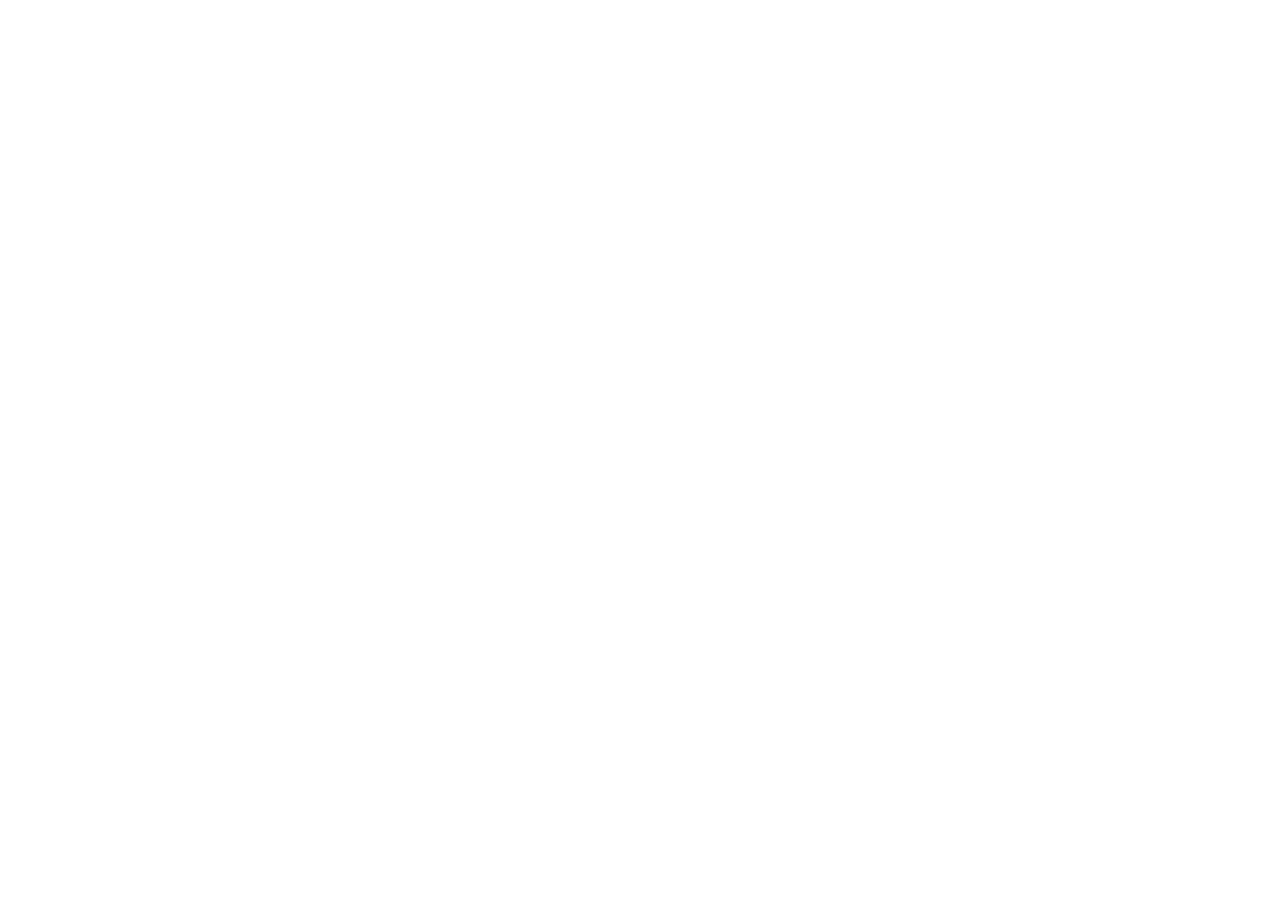
==== lesson 10 files start/comp1073-10/index.html @ f6531ef7 "Add files via upload" ====
<!DOCTYPE html>
<html>
<head>
	<meta charset="utf-8" />
	<title>Object Prototypes | COMP1073 Client-Side JavaScript</title>
	<meta name="viewport" content="width=device-width, initial-scale=1.0" />
	<link href="css/normalize.css" rel="stylesheet" />
	<link href="css/styles.css" rel="stylesheet" />
</head>

<body>
	<!-- STEP 1: Build out a HEADER and a SECTION element -->

	<script>
		/* STEP 2: Bind the HEADER and the SECTION elements above to variables */

		/* STEP 3: Store the URL of a JSON file in a variable */

		/* STEP 4: Create a new XHR object */

		/* STEP 5: Open a new request using the request() method */

		/* STEP 6: Set JavaScript to accept JSON from the server */

		/* STEP 7: Send the request with the send() method */

		/* STEP 8: Add an event handler that listens for the onload event of the JSON file/object */

		/* STEP 9: Build out the populateHeader() function */

		/* STEP 10a: Assemble the showTopFlavors() function */

			// STEP 10b: Bind the JSON topFlavors object to a var

			// STEP 10c: Loop through the topFlavors object

				// STEP 10d: build HTML elements for the content

				// STEP 10e: Set the textContent property for each of the above elements (except the UL), based on the JSON content

				// STEP 10f: Build a loop for the ingredients array in the JSON

				// STEP 10g: Append each of the above HTML elements to the ARTICLE element

				// STEP 10h: Append each complete ARTICLE element to the SECTION element


		// This page inspired by and adapted from https://developer.mozilla.org/en-US/docs/Learn/JavaScript/Objects/JSON

		// A special thanks to https://openclipart.org/detail/285225/ice-cream-cones for the awesome ice cream cone illustrations
		</script>
	</body>
</html>
---- lesson 10 files start/comp1073-10/css/styles.css ----
@charset "utf-8";

body {
	font-family: sans-serif;
	font-size: 150%;
	line-height: 1.4;
	width: 960px;
	margin: 0 auto;
	/* transition: all 1s; */
}

h1, h2 {
}

/* header styles */

h1 {
  font-size: 4rem;
  text-align: center;
}

header p {
  font-size: 1.3rem;
  font-weight: bold;
  text-align: center;
}

/* section styles */
section {
	display: flex;
	justify-content: space-between;
	margin-bottom: 5rem;
}
section article {
	border: 1px solid black;
	box-shadow: 0 2px 14px grey;
	padding: 2.5%;
	width: 25%
}
article img {
	display: block;
	height: 150px;
	width: 90px;
}
section p {
  margin: 5px 0;
}

section ul {
  margin-top: 0;
}

h2 {
  font-size: 2.5rem;
  margin-bottom: 10px;
}
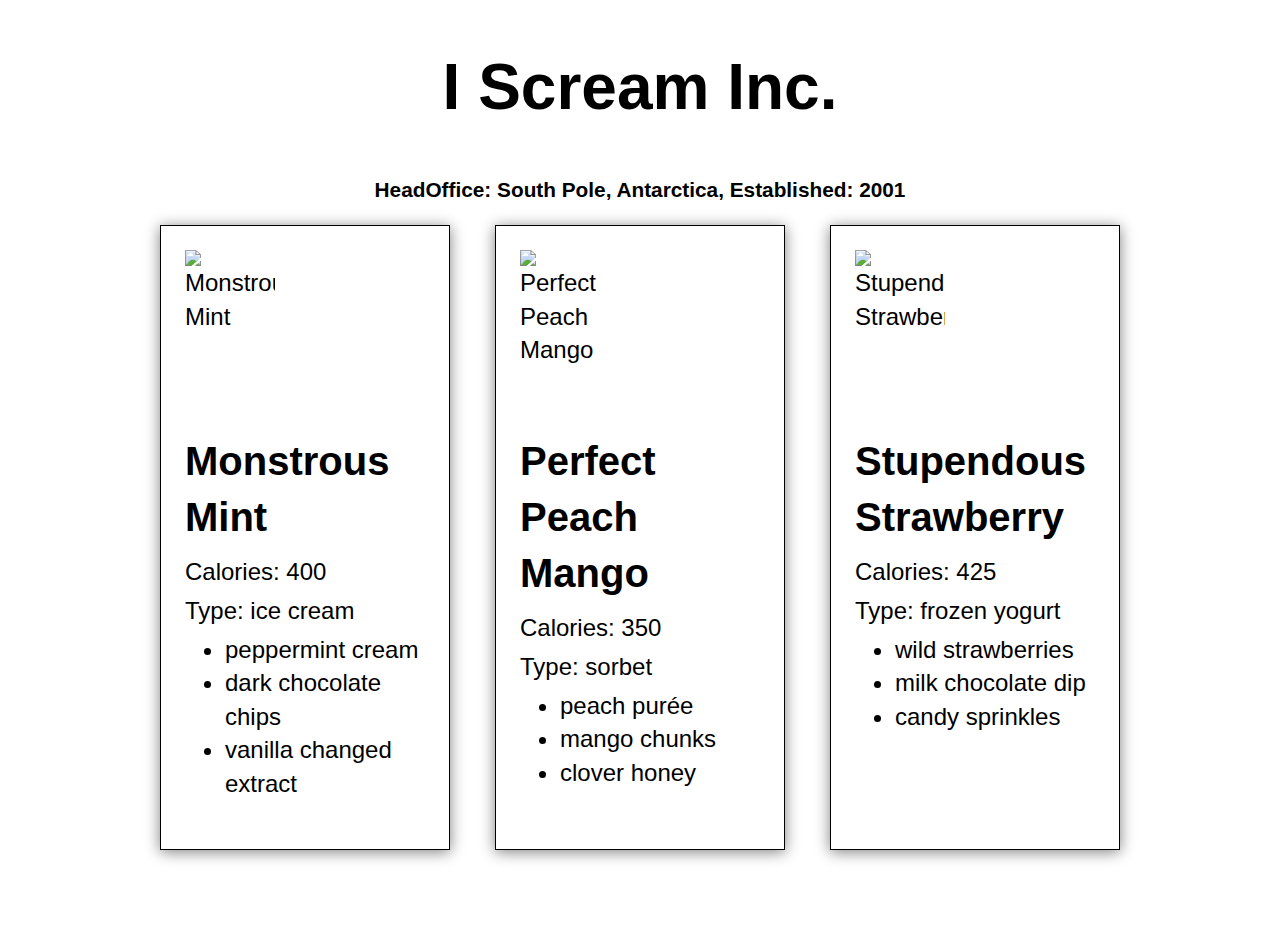
==== commit db9c8ef6: "url changed" ====
--- a/lesson 10 files start/comp1073-10/index.html
+++ b/lesson 10 files start/comp1073-10/index.html
@@ -11,42 +11,96 @@
 <body>
 	<!-- STEP 1: Build out a HEADER and a SECTION element -->
 
+	<header>
+
+	</header>
+	<section>
+
+	</section>
+
 	<script>
 		/* STEP 2: Bind the HEADER and the SECTION elements above to variables */
+		var header = document.querySelector('header');
+		var section = document.querySelector('section');
 
 		/* STEP 3: Store the URL of a JSON file in a variable */
+		var requestURL = 'https://sdhaka123.github.io/lesson 10 files start/comp1073-10/js/i-scream.json';
 
 		/* STEP 4: Create a new XHR object */
+		var request = new XMLHttpRequest();
 
 		/* STEP 5: Open a new request using the request() method */
+		request.open('GET',requestURL);
 
 		/* STEP 6: Set JavaScript to accept JSON from the server */
+		request.responseType = 'json';
 
 		/* STEP 7: Send the request with the send() method */
+		request.send();
 
 		/* STEP 8: Add an event handler that listens for the onload event of the JSON file/object */
 
+		request.onload=function(){
+
+			var isScreamInc = request.response;
+			console.log(isScreamInc);
+			populateHeader(isScreamInc);
+			topFlavors(isScreamInc);
+		}
 		/* STEP 9: Build out the populateHeader() function */
+		function populateHeader(jsonObj){
+			var headerH1 = document.createElement('h1');
+			headerH1.textContent = jsonObj['companyName'];
+			header.appendChild(headerH1);
+			var headerPara = document.createElement('p');
+			headerPara.textContent =  'HeadOffice: ' +jsonObj['headOffice'] + ', Established: ' + jsonObj['established'];
+			header.appendChild(headerPara);
+		}
 
 		/* STEP 10a: Assemble the showTopFlavors() function */
-
+			function topFlavors(jsonObj){
 			// STEP 10b: Bind the JSON topFlavors object to a var
-
+				var topFlavors = jsonObj['topFlavors'];
 			// STEP 10c: Loop through the topFlavors object
+			for(var i=0;i<topFlavors.length;i++){
 
 				// STEP 10d: build HTML elements for the content
-
+				var article = document.createElement('article');
+				var h2 = document.createElement('h2');
+				var img = document.createElement('img');
+				var p1 = document.createElement('p');
+				var p2 = document.createElement('p');
+				var list = document.createElement('ul');
 				// STEP 10e: Set the textContent property for each of the above elements (except the UL), based on the JSON content
-
+				img.setAttribute('src','https://raw.githubusercontent.com/sdhaka123/sdhaka123.github.io/master/lesson%2010%20files%20start/comp1073-10/images/'
+				+ topFlavors[i].image);
+				img.setAttribute('alt',topFlavors[i].name);
+				h2.textContent = topFlavors[i].name;
+				p1.textContent = 'Calories: ' + topFlavors[i].calories;
+				p2.textContent = 'Type: ' + topFlavors[i].type;
 				// STEP 10f: Build a loop for the ingredients array in the JSON
+				var ingredients = topFlavors[i].ingredients;
+				for(var j=0;j<ingredients.length;j++){
+					var listItem = document.createElement('li');
+					listItem.textContent = ingredients[j];
+					list.appendChild(listItem);
+				}
+			
 
 				// STEP 10g: Append each of the above HTML elements to the ARTICLE element
+				article.appendChild(img);
+				article.appendChild(h2);
+				article.appendChild(p1);
+				article.appendChild(p2);
+				article.appendChild(list);
+				section.appendChild(article);
+		}
 
 				// STEP 10h: Append each complete ARTICLE element to the SECTION element
 
 
 		// This page inspired by and adapted from https://developer.mozilla.org/en-US/docs/Learn/JavaScript/Objects/JSON
-
+			}
 		// A special thanks to https://openclipart.org/detail/285225/ice-cream-cones for the awesome ice cream cone illustrations
 		</script>
 	</body>
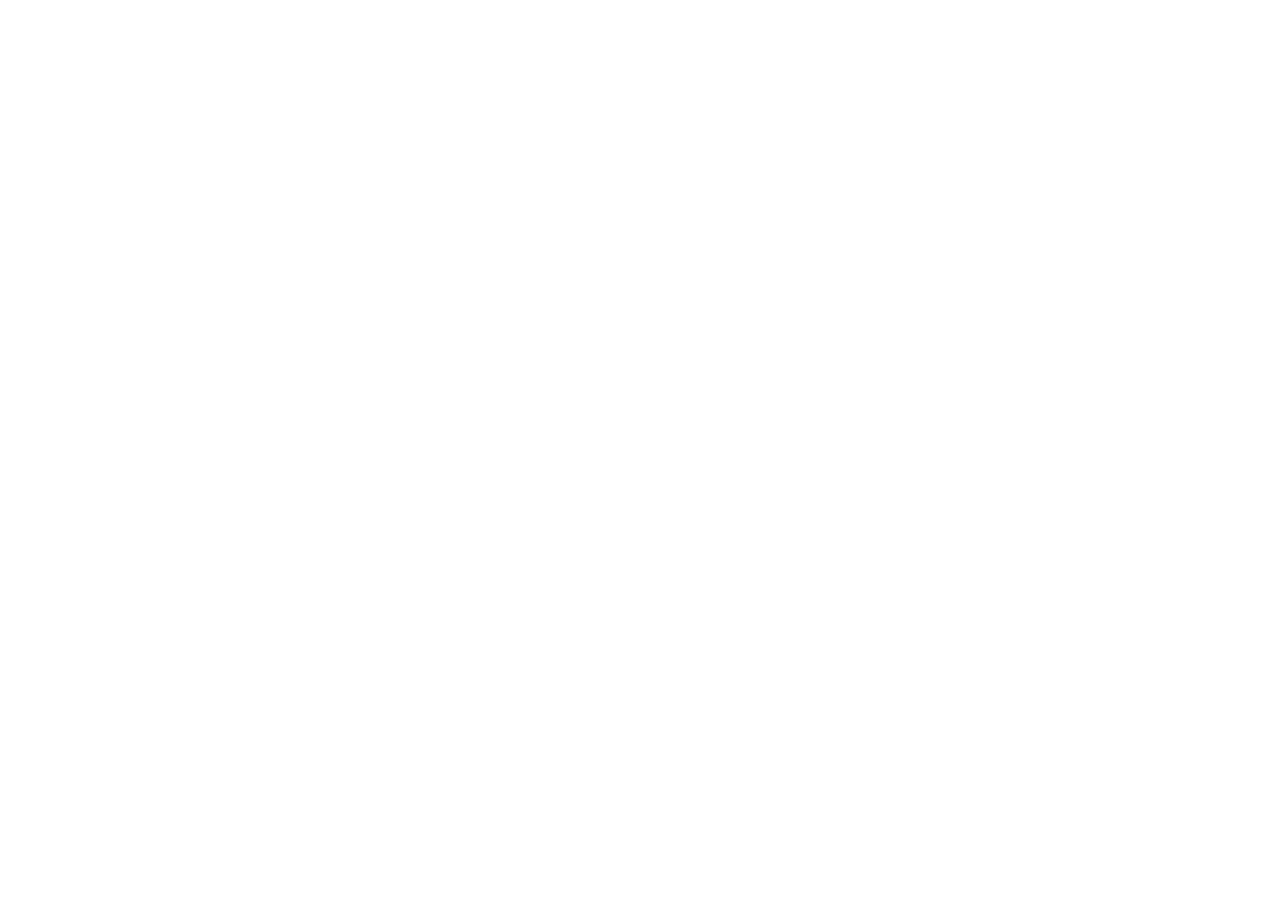
==== commit d4f0d55d: "Few Changes" ====
--- a/lesson 10 files start/comp1073-10/index.html
+++ b/lesson 10 files start/comp1073-10/index.html
@@ -24,83 +24,43 @@
 		var section = document.querySelector('section');
 
 		/* STEP 3: Store the URL of a JSON file in a variable */
-		var requestURL = 'https://sdhaka123.github.io/lesson 10 files start/comp1073-10/js/i-scream.json';
+		
 
 		/* STEP 4: Create a new XHR object */
-		var request = new XMLHttpRequest();
+		
 
 		/* STEP 5: Open a new request using the request() method */
-		request.open('GET',requestURL);
+		
 
 		/* STEP 6: Set JavaScript to accept JSON from the server */
-		request.responseType = 'json';
+		
 
 		/* STEP 7: Send the request with the send() method */
-		request.send();
+	
 
 		/* STEP 8: Add an event handler that listens for the onload event of the JSON file/object */
 
-		request.onload=function(){
-
-			var isScreamInc = request.response;
-			console.log(isScreamInc);
-			populateHeader(isScreamInc);
-			topFlavors(isScreamInc);
-		}
 		/* STEP 9: Build out the populateHeader() function */
-		function populateHeader(jsonObj){
-			var headerH1 = document.createElement('h1');
-			headerH1.textContent = jsonObj['companyName'];
-			header.appendChild(headerH1);
-			var headerPara = document.createElement('p');
-			headerPara.textContent =  'HeadOffice: ' +jsonObj['headOffice'] + ', Established: ' + jsonObj['established'];
-			header.appendChild(headerPara);
-		}
+		
 
 		/* STEP 10a: Assemble the showTopFlavors() function */
-			function topFlavors(jsonObj){
+			
 			// STEP 10b: Bind the JSON topFlavors object to a var
-				var topFlavors = jsonObj['topFlavors'];
+				
 			// STEP 10c: Loop through the topFlavors object
-			for(var i=0;i<topFlavors.length;i++){
-
-				// STEP 10d: build HTML elements for the content
-				var article = document.createElement('article');
-				var h2 = document.createElement('h2');
-				var img = document.createElement('img');
-				var p1 = document.createElement('p');
-				var p2 = document.createElement('p');
-				var list = document.createElement('ul');
+			
 				// STEP 10e: Set the textContent property for each of the above elements (except the UL), based on the JSON content
-				img.setAttribute('src','https://raw.githubusercontent.com/sdhaka123/sdhaka123.github.io/master/lesson%2010%20files%20start/comp1073-10/images/'
-				+ topFlavors[i].image);
-				img.setAttribute('alt',topFlavors[i].name);
-				h2.textContent = topFlavors[i].name;
-				p1.textContent = 'Calories: ' + topFlavors[i].calories;
-				p2.textContent = 'Type: ' + topFlavors[i].type;
+				
 				// STEP 10f: Build a loop for the ingredients array in the JSON
-				var ingredients = topFlavors[i].ingredients;
-				for(var j=0;j<ingredients.length;j++){
-					var listItem = document.createElement('li');
-					listItem.textContent = ingredients[j];
-					list.appendChild(listItem);
-				}
-			
-
+				
 				// STEP 10g: Append each of the above HTML elements to the ARTICLE element
-				article.appendChild(img);
-				article.appendChild(h2);
-				article.appendChild(p1);
-				article.appendChild(p2);
-				article.appendChild(list);
-				section.appendChild(article);
-		}
+				
 
 				// STEP 10h: Append each complete ARTICLE element to the SECTION element
 
 
 		// This page inspired by and adapted from https://developer.mozilla.org/en-US/docs/Learn/JavaScript/Objects/JSON
-			}
+			
 		// A special thanks to https://openclipart.org/detail/285225/ice-cream-cones for the awesome ice cream cone illustrations
 		</script>
 	</body>
